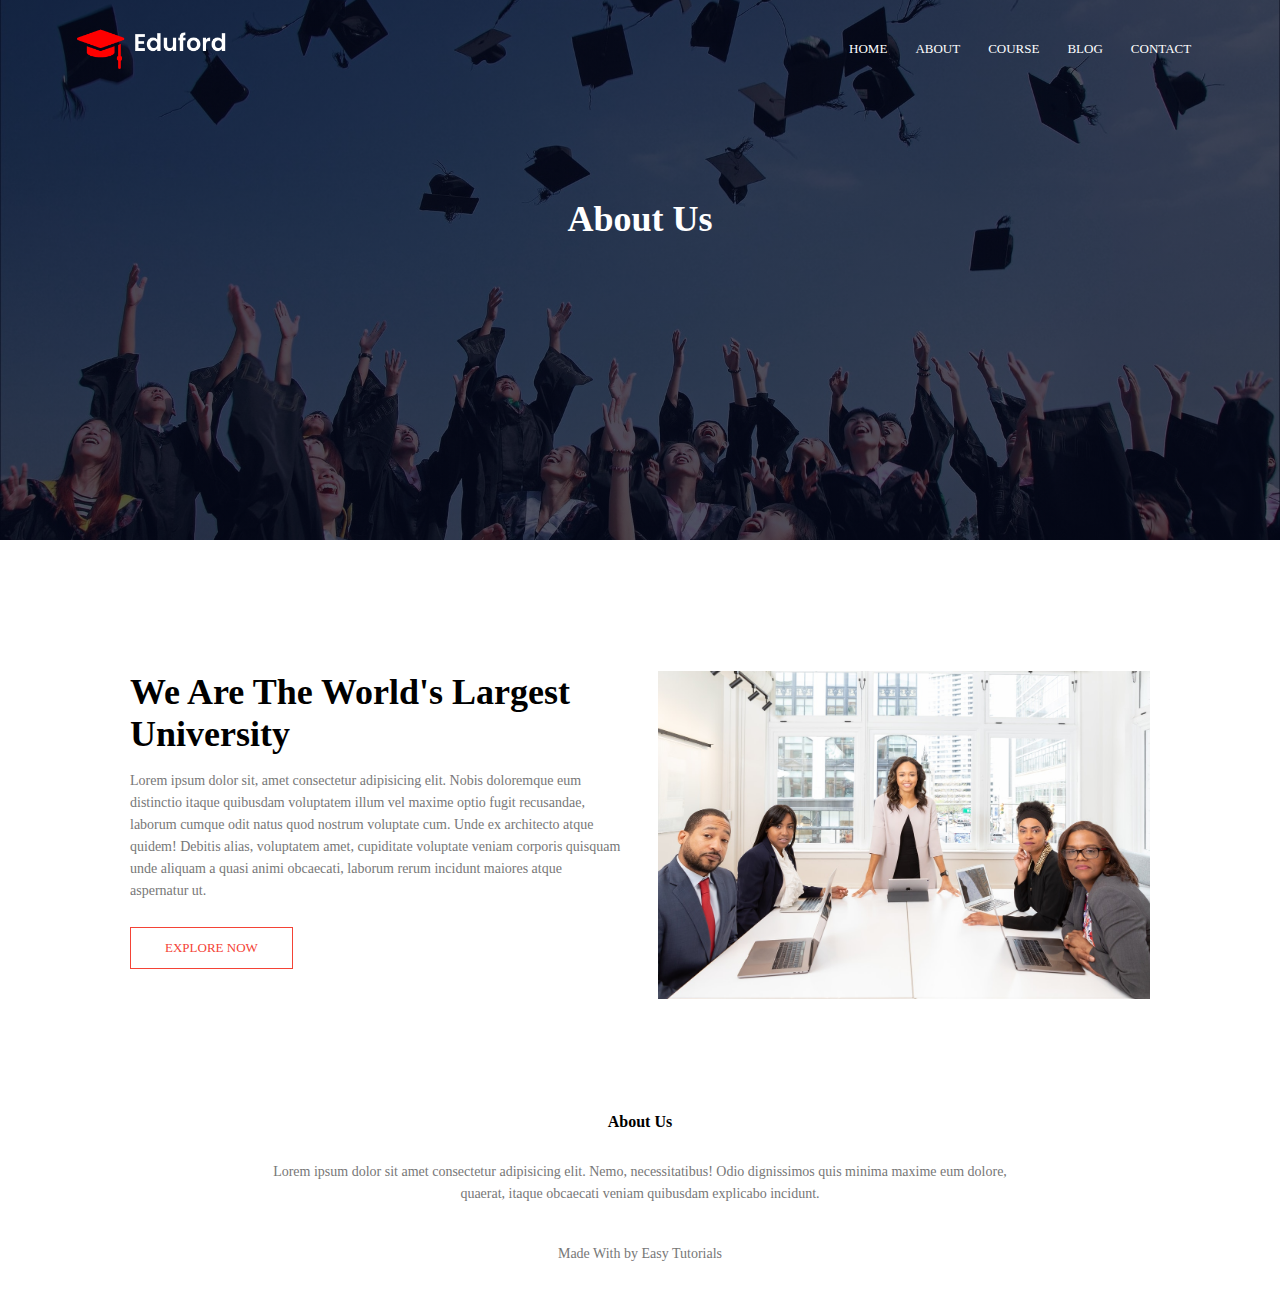
==== about.html @ d232dc28 "website files added" ====
<!DOCTYPE html>
<html lang="en">
<head>
    <meta name="viewport" content="with=device-width, initial-scale=1.0">
    <title>University Website Design</title>
    <link rel="stylesheet" href="style.css">
    
<link rel="stylesheet" href="https://use.fontawesome.com/releases/v5.7.0/css/all.css" integrity="sha384-lZN37f5QGtY3VHgisS14W3ExzMWZxybE1SJSEsQp9S+oqd12jhcu+A56Ebc1zFSJ" crossorigin="anonymous">
    
</head>
<body>
    <section class="sub-header">
        <nav>
            <a href="index.html"><img src="eduford_img/logo.png"></a>
            <div class="nav-links" id="navLinks">
                <i class="fa fa-times" onclick="hideMenu()"></i>
                <ul>
                    <li><a href="home.html">HOME</a></li>
                    <li><a href="about.html">ABOUT</a></li>
                    <li><a href="course.html">COURSE</a></li>
                    <li><a href="blog.html">BLOG</a></li>
                    <li><a href="contact.html">CONTACT</a></li>
                </ul>
            </div>
            <i class="fa fa-bars" onclick="showMenu()"></i>
        </nav>
        <h1>About Us</h1>
    </section>

    <!-- /* --------about us content------ */ -->
   
    <section class="about-us">
        <div class="row">
            <div class="about-col">
                <h1>We Are The World's Largest University</h1>
                <p>Lorem ipsum dolor sit, amet consectetur adipisicing elit. Nobis doloremque eum distinctio itaque quibusdam voluptatem illum vel maxime optio fugit recusandae, laborum cumque odit natus quod nostrum voluptate cum. Unde ex architecto atque quidem! Debitis alias, voluptatem amet, cupiditate voluptate veniam corporis quisquam unde aliquam a quasi animi obcaecati, laborum rerum incidunt maiores atque aspernatur ut.</p>
                <a href="" class="hero-btn red-btn" >EXPLORE NOW</a>
            </div>
            <div class="about-col">
                <img src="eduford_img/about.jpg" alt="">
            </div>
        </div>
    </section>




     <!-- --------footer-------- -->

     <section class="footer">
         <h4>About Us</h4>
         <p>Lorem ipsum dolor sit amet consectetur adipisicing elit. Nemo, necessitatibus! Odio dignissimos quis minima maxime eum dolore,<br> quaerat, itaque obcaecati veniam quibusdam explicabo incidunt.</p>
         <div class="icons">
            <i class="fab fa-facebook-f"></i>
            <i class="fab fa-twitter"></i>
            <i class="fab fa-instagram"></i>
            <i class="fab fa-linkedin-in"></i>
         </div>
         <p>Made With <i class="far fa-heart"></i> by Easy Tutorials</p>
     </section>
    




    <script>
        var navLinks = document.getElementById("navLinks")
        function showMenu(){
            navLinks.style.right ="0";

        }
        function hideMenu(){
            navLinks.style.right ="-200px";
        }
    </script>



</body>
</html>
---- style.css ----
*{
    margin: 0;
    padding: 0;
}
.header{
    min-height: 100vh;
    width: 100%;
    background-image: linear-gradient(rgba(4,9,30,0.7),rgba(4,9,30,0.7)),url(eduford_img/banner.png);
    background-position: center;
    background-size: cover;
    position: relative;
}
nav{
    display: flex;
    padding: 2% 6%;
    justify-content: space-between;
    align-items: center;

}
nav img{
    width: 150px;

}
.nav-links{
    flex: 1;
    text-align: right;    
}
.nav-links ul li{
    list-style: none;
    display: inline-block;
    padding: 8px 12px;
    position: relative;

}
.nav-links ul li a{
    color: #fff;
    text-decoration: none;
    font-size: 13px;
}
.nav-links ul li::after{
    content: '';
    width: 0;
    height: 2px;
    background: #f44336;
    display: block;
    margin: auto;
    transition: 0.5s;
}
.nav-links ul li:hover::after{
    width: 100%;
}
.text-box{
    width: 90%;
    color: #fff;
    position: absolute;
    top: 50%;
    left: 50%;
    transform: translate(-50%,-50%);
    text-align: center;
}
.text-box h1{
    font-size: 62px;
}
.text-box p{
    margin: 10px 0 40px;
    font-size: 14px;
    color: white;
}
.hero-btn{
    display: inline-block;
    text-decoration: none;
    color: #fff;
    border: 1px solid #fff;
    padding: 12px 34px;
    font-size: 13px;
    background: transparent;
    position: relative;
    cursor: pointer;
}
.hero-btn:hover{
    border: 1px solid #f44336;
    background: #f44336;
    transition: 1s;
}

nav .fa{
    display: none;
}

@media(max-width:700px){
    .text-box h1{
        font-size: 20px;
    }
    .nav-links ul li{
        display: block;
    }
    .nav-links{
        position: fixed;
        background: #f44336;
        height: 100vh;
        width: 200px;
        top: 0;
        right: -200px;
        text-align: left;
        z-index: 2;
        transition: 1s;
    }
    nav .fa{
        display: block;
        color: #fff;
        margin: 10px;
        font-size: 22px;
        cursor: pointer;
    }
    .nav-links ul{
        padding: 30px;
    }
}

/*------course-----*/

.course{
    width: 80%;
    margin: auto;
    text-align: center;
    padding-top: 100px;

}
h1{
    font-size: 36px;
    font-weight: 600;

}
p{
    color: #777;
    font-size: 14px;
    font-weight: 300;
    line-height: 22px;
    padding: 10px;
}
.row{
    margin-top: 5%;
    display: flex;
    justify-content: space-between;

}
.course-col{
    flex-basis: 31%;
    background: #ffdfdf;
    border-radius: 10px;
    margin-bottom: 5%;
    padding: 20px 12px;
    box-sizing: border-box;
    transition: 0.5s;
}
h3{
    text-align: center;
    font-weight: 600;
    margin: 10px;
}
.course-col:hover{
    box-shadow: 0 0 20px 0 rgba(0, 0, 0, 0.2);

}

@media(max-width: 700px){
    .row{
        flex-direction: column;
    }
}
/*-----campus-----*/

.campus{
    width: 80%;
    margin: auto;
    text-align: center;
    padding-top: 50px;

}
.campus-col{
    flex-basis: 32%;
    border-radius: 10px;
    margin-bottom: 30px;
    position: relative;
    overflow: hidden;
}
.campus-col img{
    width: 100%;
    display: block;
}
.layer{
    background: transparent;
    height: 100%;
    width: 100%;
    position: absolute;
    top: 0;
    left: 0;
    transition: 0.5s;
}
.layer:hover{
    background: rgba(266,0,0,0.7);
}
.layer h3{
    width: 100%;
    font-weight: 500;
    color: #fff;
    font-size: 26px;
    bottom: 0;
    left: 50%;
    transform: translateX(-50%);
    position: absolute;
    opacity: 0;
    transition: 0.5s;
}
.layer:hover h3{
    bottom: 50%;
    opacity: 1;
}

/* -----facilities----- */

.facilities{
    width: 80%;
    margin: auto;
    text-align: center;
    padding-top: 100px;
}
.facilities-col{
    flex-basis: 31%;
    border-radius: 10px;
    margin-bottom: 5%;
    text-align: left;
}
.facilities-col img{
    width: 100%;
    border-radius: 10px;
}
.facilities-col p{
    padding: 0;
}
.facilities-col h3{
    margin-top: 16px;
    margin-bottom: 15px;
    text-align: left;
}

/* -------testimonials------- */

.testimonials{
    width: 80%;
    margin: auto;
    padding: 100px;
    text-align: center;
}
.testimonials-col{
    flex-basis: 44%;
    border-radius: 10px;
    margin-bottom: 5%;
    text-align: left;
    background: #ffdfdf;
    padding: 25px;
    cursor: pointer;
    display: flex;
}
.testimonials-col img{
    height: 40px;
    margin-left: 5px;
    margin-right: 30px;
    border-radius: 50%;
}
.testimonials-col p{
    padding: 0;
}
.testimonials-col h3{
    margin-top: 15px;
    text-align: left;
}
.testimonials-col .fa{
    color: #f44336;
}
.testimonials-col .far{
    color: #f44336;
}
.testimonials-col .fas{
    color: #f44336;
}
@media(max-width: 700px){
    .testimonials-col img{
        margin-left: 0px;
        margin-right: 15px;
    }
}

/* ------call to action------- */

.cta{
    margin: 100px auto;
    width: 80%;
    background-image: linear-gradient(rgba(0,0,0,0.7),rgba(0,0,0,0.7)),url(eduford_img/banner2.jpg);
    background-position: center;
    background-size: cover;
    border-radius: 10px;
    text-align: center;
    padding: 100px 0;
}
.cta h1{
    color: #fff;
    margin-bottom: 40px;
    padding: 0;
}
@media(max-width:700px){
    .cta h1{
        font-size: 24px;
    }
}
/* ------footer------ */

.footer{
    width: 100%;
    text-align: center;
    padding: 30px 0px;
}
.footer h4{
    margin-bottom: 25px;
    margin-bottom: 20px;
    font-weight: 600;
}
.icons .fab{
    color: #f44336;
    margin: 0 13px;
    cursor: pointer;
    padding: 18px 0;
}
.fa-heart{
    color: #f44336;
}

/* --------about us page------ */

.sub-header{
    height: 60vh;
    width: 100%;
    background-image: linear-gradient(rgba(4,9,30,0.7),rgba(4,9,30,0.7)),url(eduford_img/background.jpg);
    background-position: center;
    background-size: cover;
    text-align: center;
    color: #fff;
}
.sub-header h1{
    margin-top: 100px;
}
.about-us{
    width: 80%;
    margin: auto;
    padding-top: 50px;
    padding-bottom: 50px;

}
.about-col{
    flex-basis: 48%;
    padding: 30px 2px;
}
.about-col img{
    width: 100%;
}
.about-col h1{
    padding-top: 0;
}
.about-col p{
    padding: 15px 0 25px;
}
.red-btn{
    border: 1px solid #f44336;
    background: transparent;
    color: #f44336;
}
.red-btn:hover{
    color: white;
}

/* ----------blog page------- */

.blog-content{
    width: 80%;
    margin: auto;
    padding: 60px 0 ;
}
.blog-left{
    flex-basis: 65%;

}
.blog-left img{
    width: 100%;
}
.blog-left h2{
    color: #222;
    font-weight: 600;
    margin: 30px 0;
}
.blog-left p{
    color: #999;
    padding: 0;
}
.blog-right{
    flex-basis: 32%;
}
.blog-right h3{
    background: #f44336;
    color: #fff;
    padding: 7px 0;
    font-size: 16px;
    margin-bottom: 20px;
}
.blog-right div{
    display: flex;
    align-items: center;
    justify-content: space-between;
    color: #555;
    padding: 8px;
    box-sizing: border-box;

}
.comment-box{
    border: 1px solid #ccc;
    margin: 50px 0;
    padding: 10px 20px;
}
.comment-box h3{
    text-align: left;
}
.comment-form input, .comment-form textarea{
    width: 100%;
    padding: 10px;
    margin: 15px 0;
    box-sizing: border-box;
    border: none;
    outline: none;
    background: #f0f0f0;
}
.comment-form button{
    margin: 10px 0;
}

@media(max-width:700px){
    .sub-header h1{
        font-size: 24px;
    }
}

/* -------contact us page------- */

.location{
    width: 80%;
    margin: auto;
    padding: 80px 0;
}

.location iframe{
    width: 100%;

}
.contact-us{
    width: 80%;
    margin: auto;
}
.contact-col{
    flex-basis: 48%;
    margin-bottom: 30px;
}
.contact-col div{
    display:flex ;
    align-items: center;
    margin-bottom: 40px ;
}
.contact-col div .fas{
    font-size: 28px;
    color: #f44336;
    margin: 10px;
    margin-right: 30px;
}
.contact-col div p{
    padding: 0;
}
.contact-col div h5{
    font-size: 20px;
    margin-bottom: 5px;
    color: #555;
    font-weight: 400;
}
.contact-col input, .contact-col textarea{
    width: 100%;
    padding: 15px;
    margin-bottom: 17px;
    outline: none;
    border: 1px solid #ccc;
    box-sizing: border-box;
    background: #f0f0f0;
}
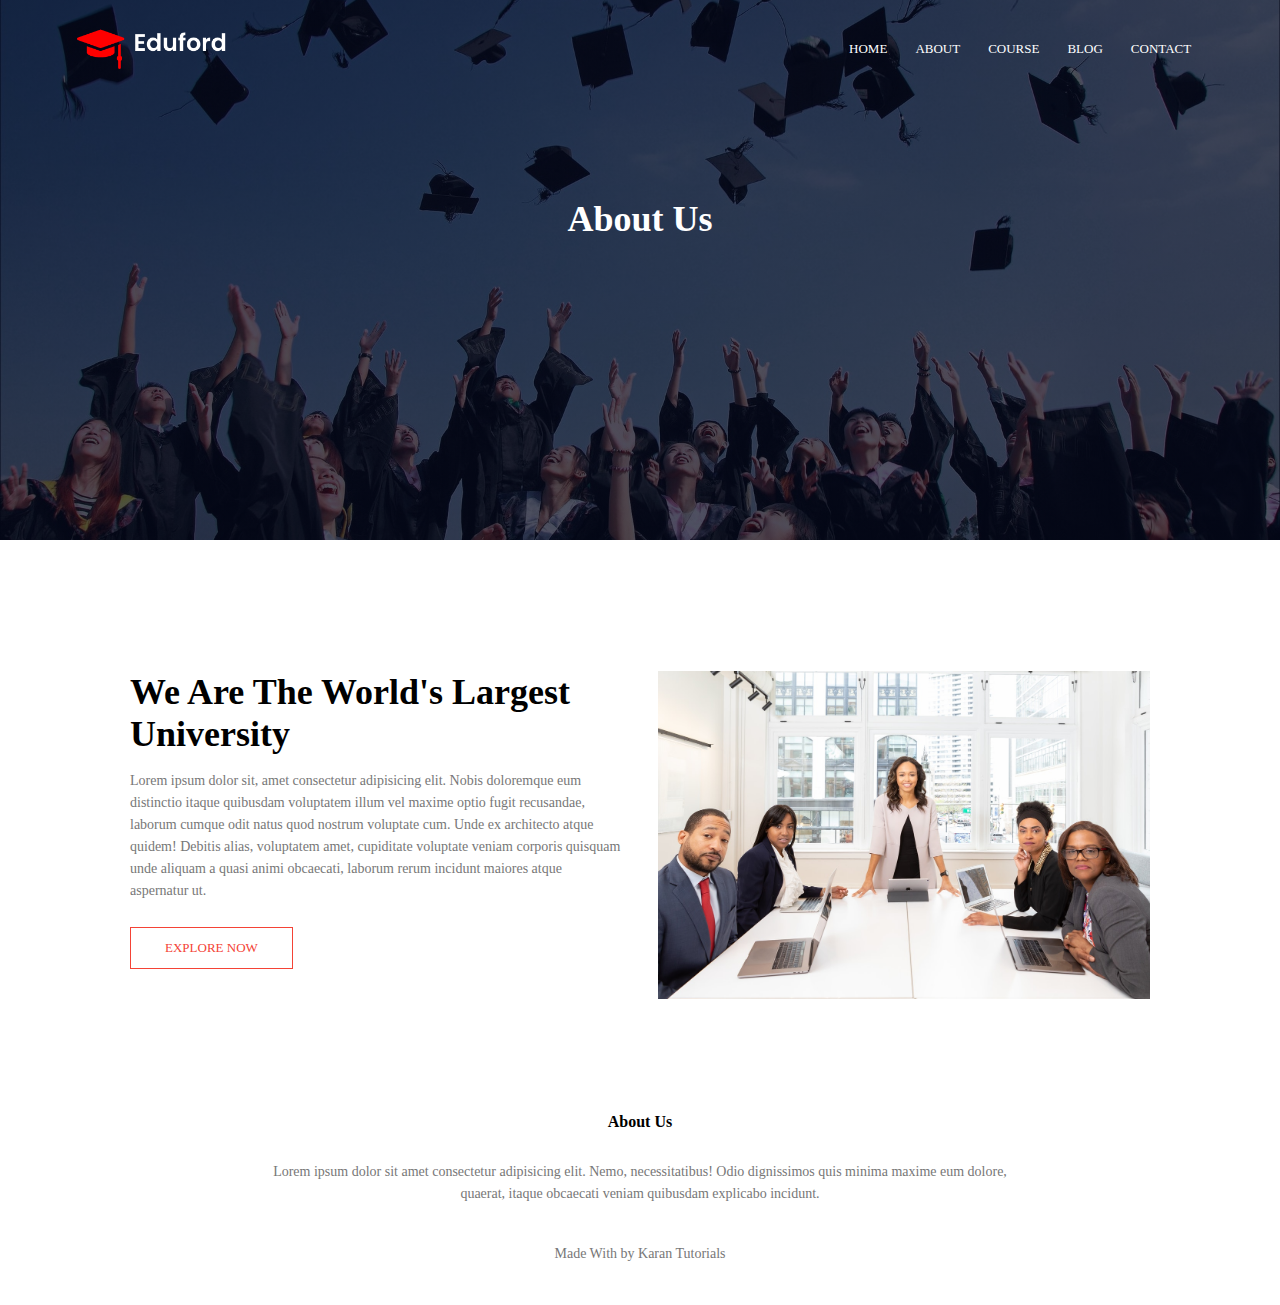
==== commit 0539f7b8: "commit" ====
--- a/about.html
+++ b/about.html
@@ -15,7 +15,7 @@
             <div class="nav-links" id="navLinks">
                 <i class="fa fa-times" onclick="hideMenu()"></i>
                 <ul>
-                    <li><a href="home.html">HOME</a></li>
+                    <li><a href="index.html">HOME</a></li>
                     <li><a href="about.html">ABOUT</a></li>
                     <li><a href="course.html">COURSE</a></li>
                     <li><a href="blog.html">BLOG</a></li>
@@ -56,7 +56,7 @@
             <i class="fab fa-instagram"></i>
             <i class="fab fa-linkedin-in"></i>
          </div>
-         <p>Made With <i class="far fa-heart"></i> by Easy Tutorials</p>
+         <p>Made With <i class="far fa-heart"></i> by Karan Tutorials</p>
      </section>
     
 
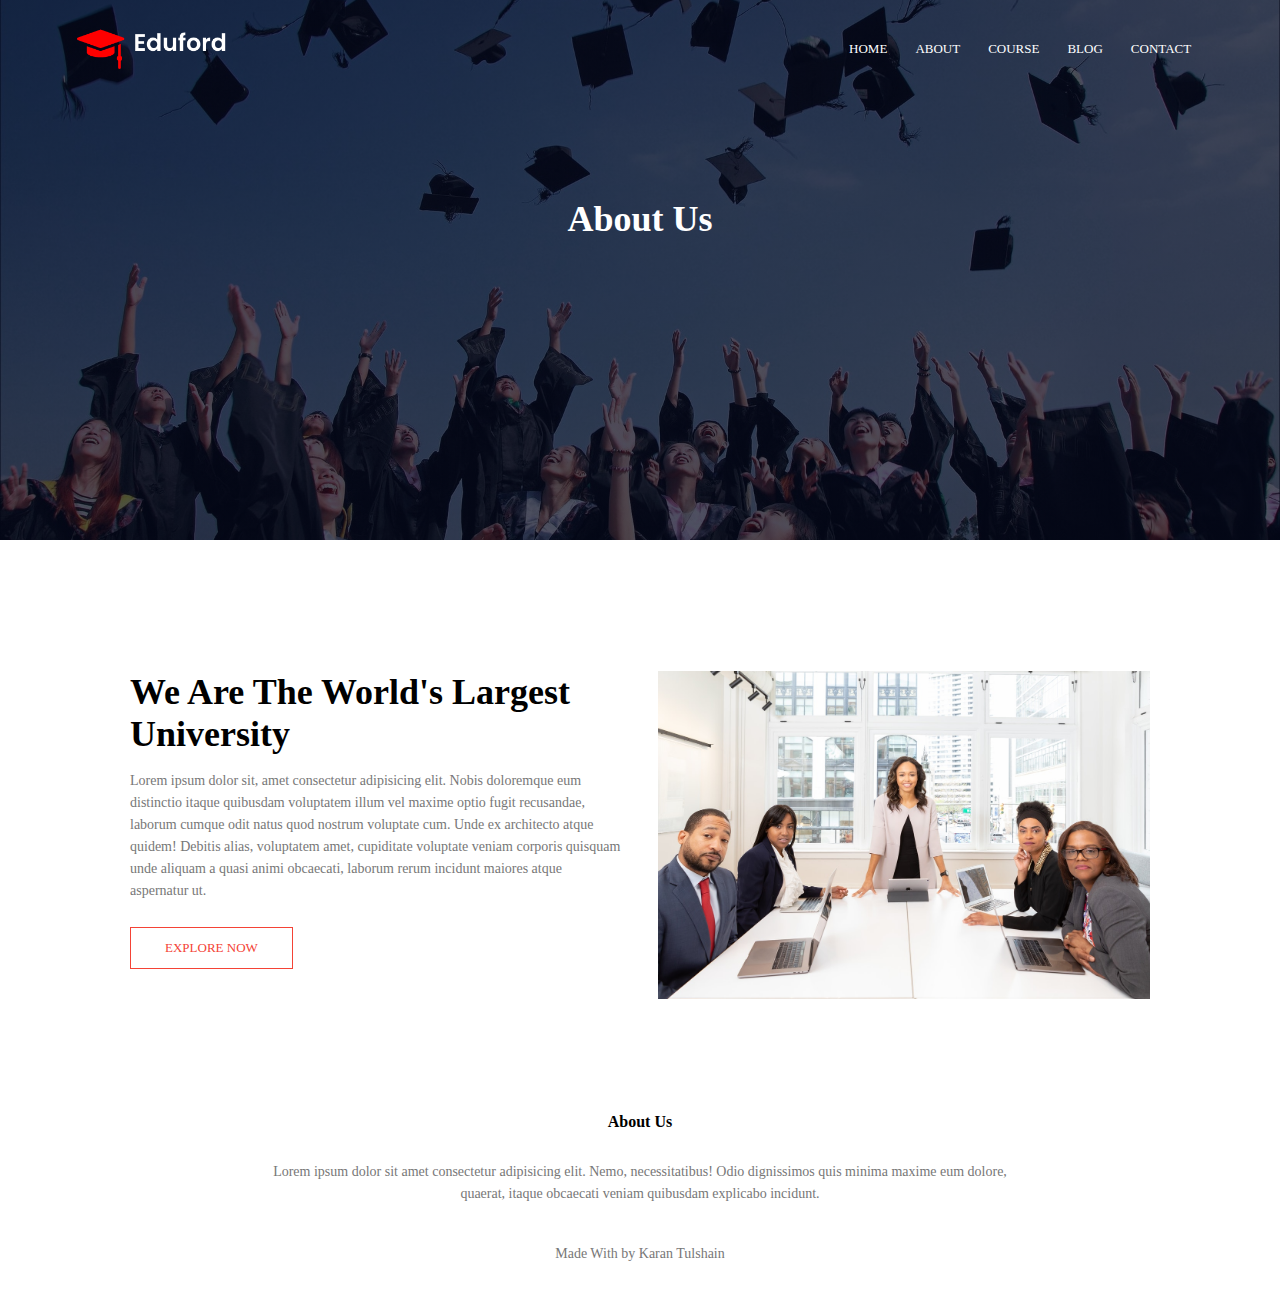
==== commit 9e556d14: "commit" ====
--- a/about.html
+++ b/about.html
@@ -56,7 +56,7 @@
             <i class="fab fa-instagram"></i>
             <i class="fab fa-linkedin-in"></i>
          </div>
-         <p>Made With <i class="far fa-heart"></i> by Karan Tutorials</p>
+         <p>Made With <i class="far fa-heart"></i> by Karan Tulshain</p>
      </section>
     
 
